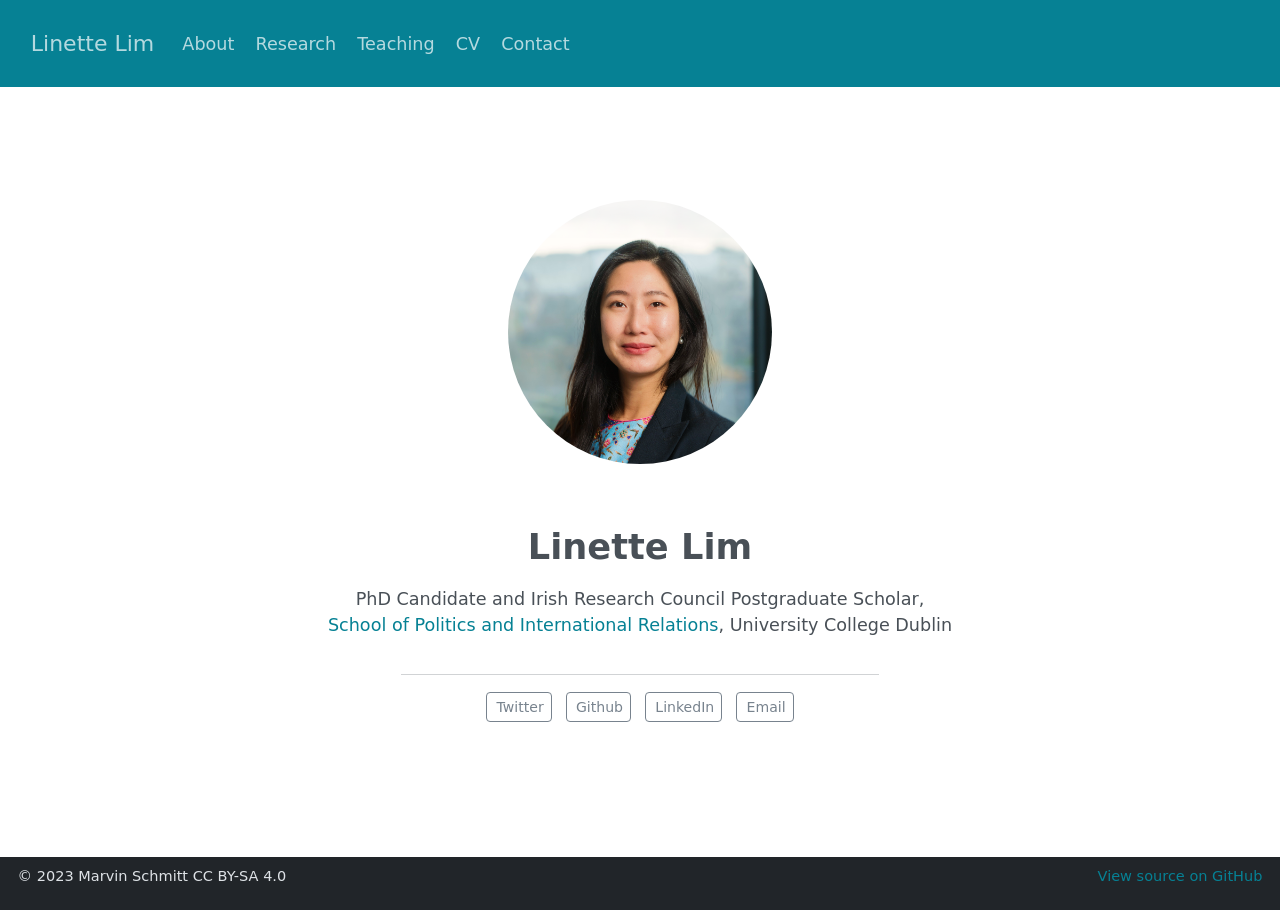
==== docs/index.html @ 40b45492 "edits" ====
<!DOCTYPE html>
<html xmlns="http://www.w3.org/1999/xhtml" lang="en" xml:lang="en"><head>

<meta charset="utf-8">
<meta name="generator" content="quarto-1.5.57">

<meta name="viewport" content="width=device-width, initial-scale=1.0, user-scalable=yes">


<title>Linette Lim</title>
<style>
code{white-space: pre-wrap;}
span.smallcaps{font-variant: small-caps;}
div.columns{display: flex; gap: min(4vw, 1.5em);}
div.column{flex: auto; overflow-x: auto;}
div.hanging-indent{margin-left: 1.5em; text-indent: -1.5em;}
ul.task-list{list-style: none;}
ul.task-list li input[type="checkbox"] {
  width: 0.8em;
  margin: 0 0.8em 0.2em -1em; /* quarto-specific, see https://github.com/quarto-dev/quarto-cli/issues/4556 */ 
  vertical-align: middle;
}
</style>


<script src="site_libs/quarto-nav/quarto-nav.js"></script>
<script src="site_libs/quarto-nav/headroom.min.js"></script>
<script src="site_libs/clipboard/clipboard.min.js"></script>
<script src="site_libs/quarto-search/autocomplete.umd.js"></script>
<script src="site_libs/quarto-search/fuse.min.js"></script>
<script src="site_libs/quarto-search/quarto-search.js"></script>
<meta name="quarto:offset" content="./">
<script src="site_libs/quarto-html/quarto.js"></script>
<script src="site_libs/quarto-html/popper.min.js"></script>
<script src="site_libs/quarto-html/tippy.umd.min.js"></script>
<link href="site_libs/quarto-html/tippy.css" rel="stylesheet">
<link href="site_libs/quarto-html/quarto-syntax-highlighting.css" rel="stylesheet" id="quarto-text-highlighting-styles">
<script src="site_libs/bootstrap/bootstrap.min.js"></script>
<link href="site_libs/bootstrap/bootstrap-icons.css" rel="stylesheet">
<link href="site_libs/bootstrap/bootstrap.min.css" rel="stylesheet" id="quarto-bootstrap" data-mode="light">
<script id="quarto-search-options" type="application/json">{
  "location": "navbar",
  "copy-button": false,
  "collapse-after": 3,
  "panel-placement": "end",
  "type": "textbox",
  "limit": 50,
  "keyboard-shortcut": [
    "f",
    "/",
    "s"
  ],
  "language": {
    "search-no-results-text": "No results",
    "search-matching-documents-text": "matching documents",
    "search-copy-link-title": "Copy link to search",
    "search-hide-matches-text": "Hide additional matches",
    "search-more-match-text": "more match in this document",
    "search-more-matches-text": "more matches in this document",
    "search-clear-button-title": "Clear",
    "search-text-placeholder": "",
    "search-detached-cancel-button-title": "Cancel",
    "search-submit-button-title": "Submit",
    "search-label": "Search"
  }
}</script>


</head>

<body class="nav-fixed fullcontent">

<div id="quarto-search-results"></div>
  <header id="quarto-header" class="headroom fixed-top">
    <nav class="navbar navbar-expand-lg " data-bs-theme="dark">
      <div class="navbar-container container-fluid">
      <div class="navbar-brand-container mx-auto">
    <a class="navbar-brand" href="./index.html">
    <span class="navbar-title">Linette Lim</span>
    </a>
  </div>
            <div id="quarto-search" class="" title="Search"></div>
          <button class="navbar-toggler" type="button" data-bs-toggle="collapse" data-bs-target="#navbarCollapse" aria-controls="navbarCollapse" role="menu" aria-expanded="false" aria-label="Toggle navigation" onclick="if (window.quartoToggleHeadroom) { window.quartoToggleHeadroom(); }">
  <span class="navbar-toggler-icon"></span>
</button>
          <div class="collapse navbar-collapse" id="navbarCollapse">
            <ul class="navbar-nav navbar-nav-scroll me-auto">
  <li class="nav-item">
    <a class="nav-link" href="./about/index.html"> 
<span class="menu-text">About</span></a>
  </li>  
  <li class="nav-item">
    <a class="nav-link" href="./research/index.html"> 
<span class="menu-text">Research</span></a>
  </li>  
  <li class="nav-item">
    <a class="nav-link" href="./teaching/index.html"> 
<span class="menu-text">Teaching</span></a>
  </li>  
  <li class="nav-item">
    <a class="nav-link" href="./cv/index.html"> 
<span class="menu-text">CV</span></a>
  </li>  
  <li class="nav-item">
    <a class="nav-link" href="./contact/index.html"> 
<span class="menu-text">Contact</span></a>
  </li>  
</ul>
          </div> <!-- /navcollapse -->
            <div class="quarto-navbar-tools">
</div>
      </div> <!-- /container-fluid -->
    </nav>
</header>
<!-- content -->
<div id="quarto-content" class="quarto-container page-columns page-rows-contents page-layout-article page-navbar">
<!-- sidebar -->
<!-- margin-sidebar -->
    
<!-- main -->
<main class="content" id="quarto-document-content">




<div class="quarto-about-jolla">
  <img src="img/2212_Lim_L_011.png" class="about-image
  round " style="height: 15em; width: 15em;">
 <div id="about-block" style="text-align: center;">
<section id="linette-lim" class="level1">
<h1>Linette Lim</h1>
<p>PhD Candidate and Irish Research Council Postgraduate Scholar,<br> <a href="https://www.ucd.ie/spire/" target="_blank">School of Politics and International Relations</a>, University College Dublin</p>
</section>
</div> 
  <hr class="about-sep">
   <div class="about-links">
  <a href="https://twitter.com/LinetteMLim" class="about-link" rel="" target="">
    <i class="bi bi-twitter"></i>
     <span class="about-link-text">Twitter</span>
  </a>
  <a href="https://github.com/linettemlim" class="about-link" rel="" target="">
    <i class="bi bi-github"></i>
     <span class="about-link-text">Github</span>
  </a>
  <a href="https://www.linkedin.com/in/linette-lim-a2095012/" class="about-link" rel="" target="">
    <i class="bi bi-linkedin"></i>
     <span class="about-link-text">LinkedIn</span>
  </a>
  <a href="mailto:linette.lim@ucdconnect.ie" class="about-link" rel="" target="">
    <i class="bi bi-envelope"></i>
     <span class="about-link-text">Email</span>
  </a>
</div>
</div>





</main> <!-- /main -->
<script id="quarto-html-after-body" type="application/javascript">
window.document.addEventListener("DOMContentLoaded", function (event) {
  const toggleBodyColorMode = (bsSheetEl) => {
    const mode = bsSheetEl.getAttribute("data-mode");
    const bodyEl = window.document.querySelector("body");
    if (mode === "dark") {
      bodyEl.classList.add("quarto-dark");
      bodyEl.classList.remove("quarto-light");
    } else {
      bodyEl.classList.add("quarto-light");
      bodyEl.classList.remove("quarto-dark");
    }
  }
  const toggleBodyColorPrimary = () => {
    const bsSheetEl = window.document.querySelector("link#quarto-bootstrap");
    if (bsSheetEl) {
      toggleBodyColorMode(bsSheetEl);
    }
  }
  toggleBodyColorPrimary();  
  const isCodeAnnotation = (el) => {
    for (const clz of el.classList) {
      if (clz.startsWith('code-annotation-')) {                     
        return true;
      }
    }
    return false;
  }
  const onCopySuccess = function(e) {
    // button target
    const button = e.trigger;
    // don't keep focus
    button.blur();
    // flash "checked"
    button.classList.add('code-copy-button-checked');
    var currentTitle = button.getAttribute("title");
    button.setAttribute("title", "Copied!");
    let tooltip;
    if (window.bootstrap) {
      button.setAttribute("data-bs-toggle", "tooltip");
      button.setAttribute("data-bs-placement", "left");
      button.setAttribute("data-bs-title", "Copied!");
      tooltip = new bootstrap.Tooltip(button, 
        { trigger: "manual", 
          customClass: "code-copy-button-tooltip",
          offset: [0, -8]});
      tooltip.show();    
    }
    setTimeout(function() {
      if (tooltip) {
        tooltip.hide();
        button.removeAttribute("data-bs-title");
        button.removeAttribute("data-bs-toggle");
        button.removeAttribute("data-bs-placement");
      }
      button.setAttribute("title", currentTitle);
      button.classList.remove('code-copy-button-checked');
    }, 1000);
    // clear code selection
    e.clearSelection();
  }
  const getTextToCopy = function(trigger) {
      const codeEl = trigger.previousElementSibling.cloneNode(true);
      for (const childEl of codeEl.children) {
        if (isCodeAnnotation(childEl)) {
          childEl.remove();
        }
      }
      return codeEl.innerText;
  }
  const clipboard = new window.ClipboardJS('.code-copy-button:not([data-in-quarto-modal])', {
    text: getTextToCopy
  });
  clipboard.on('success', onCopySuccess);
  if (window.document.getElementById('quarto-embedded-source-code-modal')) {
    // For code content inside modals, clipBoardJS needs to be initialized with a container option
    // TODO: Check when it could be a function (https://github.com/zenorocha/clipboard.js/issues/860)
    const clipboardModal = new window.ClipboardJS('.code-copy-button[data-in-quarto-modal]', {
      text: getTextToCopy,
      container: window.document.getElementById('quarto-embedded-source-code-modal')
    });
    clipboardModal.on('success', onCopySuccess);
  }
    var localhostRegex = new RegExp(/^(?:http|https):\/\/localhost\:?[0-9]*\//);
    var mailtoRegex = new RegExp(/^mailto:/);
      var filterRegex = new RegExp('/' + window.location.host + '/');
    var isInternal = (href) => {
        return filterRegex.test(href) || localhostRegex.test(href) || mailtoRegex.test(href);
    }
    // Inspect non-navigation links and adorn them if external
 	var links = window.document.querySelectorAll('a[href]:not(.nav-link):not(.navbar-brand):not(.toc-action):not(.sidebar-link):not(.sidebar-item-toggle):not(.pagination-link):not(.no-external):not([aria-hidden]):not(.dropdown-item):not(.quarto-navigation-tool):not(.about-link)');
    for (var i=0; i<links.length; i++) {
      const link = links[i];
      if (!isInternal(link.href)) {
        // undo the damage that might have been done by quarto-nav.js in the case of
        // links that we want to consider external
        if (link.dataset.originalHref !== undefined) {
          link.href = link.dataset.originalHref;
        }
      }
    }
  function tippyHover(el, contentFn, onTriggerFn, onUntriggerFn) {
    const config = {
      allowHTML: true,
      maxWidth: 500,
      delay: 100,
      arrow: false,
      appendTo: function(el) {
          return el.parentElement;
      },
      interactive: true,
      interactiveBorder: 10,
      theme: 'quarto',
      placement: 'bottom-start',
    };
    if (contentFn) {
      config.content = contentFn;
    }
    if (onTriggerFn) {
      config.onTrigger = onTriggerFn;
    }
    if (onUntriggerFn) {
      config.onUntrigger = onUntriggerFn;
    }
    window.tippy(el, config); 
  }
  const noterefs = window.document.querySelectorAll('a[role="doc-noteref"]');
  for (var i=0; i<noterefs.length; i++) {
    const ref = noterefs[i];
    tippyHover(ref, function() {
      // use id or data attribute instead here
      let href = ref.getAttribute('data-footnote-href') || ref.getAttribute('href');
      try { href = new URL(href).hash; } catch {}
      const id = href.replace(/^#\/?/, "");
      const note = window.document.getElementById(id);
      if (note) {
        return note.innerHTML;
      } else {
        return "";
      }
    });
  }
  const xrefs = window.document.querySelectorAll('a.quarto-xref');
  const processXRef = (id, note) => {
    // Strip column container classes
    const stripColumnClz = (el) => {
      el.classList.remove("page-full", "page-columns");
      if (el.children) {
        for (const child of el.children) {
          stripColumnClz(child);
        }
      }
    }
    stripColumnClz(note)
    if (id === null || id.startsWith('sec-')) {
      // Special case sections, only their first couple elements
      const container = document.createElement("div");
      if (note.children && note.children.length > 2) {
        container.appendChild(note.children[0].cloneNode(true));
        for (let i = 1; i < note.children.length; i++) {
          const child = note.children[i];
          if (child.tagName === "P" && child.innerText === "") {
            continue;
          } else {
            container.appendChild(child.cloneNode(true));
            break;
          }
        }
        if (window.Quarto?.typesetMath) {
          window.Quarto.typesetMath(container);
        }
        return container.innerHTML
      } else {
        if (window.Quarto?.typesetMath) {
          window.Quarto.typesetMath(note);
        }
        return note.innerHTML;
      }
    } else {
      // Remove any anchor links if they are present
      const anchorLink = note.querySelector('a.anchorjs-link');
      if (anchorLink) {
        anchorLink.remove();
      }
      if (window.Quarto?.typesetMath) {
        window.Quarto.typesetMath(note);
      }
      // TODO in 1.5, we should make sure this works without a callout special case
      if (note.classList.contains("callout")) {
        return note.outerHTML;
      } else {
        return note.innerHTML;
      }
    }
  }
  for (var i=0; i<xrefs.length; i++) {
    const xref = xrefs[i];
    tippyHover(xref, undefined, function(instance) {
      instance.disable();
      let url = xref.getAttribute('href');
      let hash = undefined; 
      if (url.startsWith('#')) {
        hash = url;
      } else {
        try { hash = new URL(url).hash; } catch {}
      }
      if (hash) {
        const id = hash.replace(/^#\/?/, "");
        const note = window.document.getElementById(id);
        if (note !== null) {
          try {
            const html = processXRef(id, note.cloneNode(true));
            instance.setContent(html);
          } finally {
            instance.enable();
            instance.show();
          }
        } else {
          // See if we can fetch this
          fetch(url.split('#')[0])
          .then(res => res.text())
          .then(html => {
            const parser = new DOMParser();
            const htmlDoc = parser.parseFromString(html, "text/html");
            const note = htmlDoc.getElementById(id);
            if (note !== null) {
              const html = processXRef(id, note);
              instance.setContent(html);
            } 
          }).finally(() => {
            instance.enable();
            instance.show();
          });
        }
      } else {
        // See if we can fetch a full url (with no hash to target)
        // This is a special case and we should probably do some content thinning / targeting
        fetch(url)
        .then(res => res.text())
        .then(html => {
          const parser = new DOMParser();
          const htmlDoc = parser.parseFromString(html, "text/html");
          const note = htmlDoc.querySelector('main.content');
          if (note !== null) {
            // This should only happen for chapter cross references
            // (since there is no id in the URL)
            // remove the first header
            if (note.children.length > 0 && note.children[0].tagName === "HEADER") {
              note.children[0].remove();
            }
            const html = processXRef(null, note);
            instance.setContent(html);
          } 
        }).finally(() => {
          instance.enable();
          instance.show();
        });
      }
    }, function(instance) {
    });
  }
      let selectedAnnoteEl;
      const selectorForAnnotation = ( cell, annotation) => {
        let cellAttr = 'data-code-cell="' + cell + '"';
        let lineAttr = 'data-code-annotation="' +  annotation + '"';
        const selector = 'span[' + cellAttr + '][' + lineAttr + ']';
        return selector;
      }
      const selectCodeLines = (annoteEl) => {
        const doc = window.document;
        const targetCell = annoteEl.getAttribute("data-target-cell");
        const targetAnnotation = annoteEl.getAttribute("data-target-annotation");
        const annoteSpan = window.document.querySelector(selectorForAnnotation(targetCell, targetAnnotation));
        const lines = annoteSpan.getAttribute("data-code-lines").split(",");
        const lineIds = lines.map((line) => {
          return targetCell + "-" + line;
        })
        let top = null;
        let height = null;
        let parent = null;
        if (lineIds.length > 0) {
            //compute the position of the single el (top and bottom and make a div)
            const el = window.document.getElementById(lineIds[0]);
            top = el.offsetTop;
            height = el.offsetHeight;
            parent = el.parentElement.parentElement;
          if (lineIds.length > 1) {
            const lastEl = window.document.getElementById(lineIds[lineIds.length - 1]);
            const bottom = lastEl.offsetTop + lastEl.offsetHeight;
            height = bottom - top;
          }
          if (top !== null && height !== null && parent !== null) {
            // cook up a div (if necessary) and position it 
            let div = window.document.getElementById("code-annotation-line-highlight");
            if (div === null) {
              div = window.document.createElement("div");
              div.setAttribute("id", "code-annotation-line-highlight");
              div.style.position = 'absolute';
              parent.appendChild(div);
            }
            div.style.top = top - 2 + "px";
            div.style.height = height + 4 + "px";
            div.style.left = 0;
            let gutterDiv = window.document.getElementById("code-annotation-line-highlight-gutter");
            if (gutterDiv === null) {
              gutterDiv = window.document.createElement("div");
              gutterDiv.setAttribute("id", "code-annotation-line-highlight-gutter");
              gutterDiv.style.position = 'absolute';
              const codeCell = window.document.getElementById(targetCell);
              const gutter = codeCell.querySelector('.code-annotation-gutter');
              gutter.appendChild(gutterDiv);
            }
            gutterDiv.style.top = top - 2 + "px";
            gutterDiv.style.height = height + 4 + "px";
          }
          selectedAnnoteEl = annoteEl;
        }
      };
      const unselectCodeLines = () => {
        const elementsIds = ["code-annotation-line-highlight", "code-annotation-line-highlight-gutter"];
        elementsIds.forEach((elId) => {
          const div = window.document.getElementById(elId);
          if (div) {
            div.remove();
          }
        });
        selectedAnnoteEl = undefined;
      };
        // Handle positioning of the toggle
    window.addEventListener(
      "resize",
      throttle(() => {
        elRect = undefined;
        if (selectedAnnoteEl) {
          selectCodeLines(selectedAnnoteEl);
        }
      }, 10)
    );
    function throttle(fn, ms) {
    let throttle = false;
    let timer;
      return (...args) => {
        if(!throttle) { // first call gets through
            fn.apply(this, args);
            throttle = true;
        } else { // all the others get throttled
            if(timer) clearTimeout(timer); // cancel #2
            timer = setTimeout(() => {
              fn.apply(this, args);
              timer = throttle = false;
            }, ms);
        }
      };
    }
      // Attach click handler to the DT
      const annoteDls = window.document.querySelectorAll('dt[data-target-cell]');
      for (const annoteDlNode of annoteDls) {
        annoteDlNode.addEventListener('click', (event) => {
          const clickedEl = event.target;
          if (clickedEl !== selectedAnnoteEl) {
            unselectCodeLines();
            const activeEl = window.document.querySelector('dt[data-target-cell].code-annotation-active');
            if (activeEl) {
              activeEl.classList.remove('code-annotation-active');
            }
            selectCodeLines(clickedEl);
            clickedEl.classList.add('code-annotation-active');
          } else {
            // Unselect the line
            unselectCodeLines();
            clickedEl.classList.remove('code-annotation-active');
          }
        });
      }
  const findCites = (el) => {
    const parentEl = el.parentElement;
    if (parentEl) {
      const cites = parentEl.dataset.cites;
      if (cites) {
        return {
          el,
          cites: cites.split(' ')
        };
      } else {
        return findCites(el.parentElement)
      }
    } else {
      return undefined;
    }
  };
  var bibliorefs = window.document.querySelectorAll('a[role="doc-biblioref"]');
  for (var i=0; i<bibliorefs.length; i++) {
    const ref = bibliorefs[i];
    const citeInfo = findCites(ref);
    if (citeInfo) {
      tippyHover(citeInfo.el, function() {
        var popup = window.document.createElement('div');
        citeInfo.cites.forEach(function(cite) {
          var citeDiv = window.document.createElement('div');
          citeDiv.classList.add('hanging-indent');
          citeDiv.classList.add('csl-entry');
          var biblioDiv = window.document.getElementById('ref-' + cite);
          if (biblioDiv) {
            citeDiv.innerHTML = biblioDiv.innerHTML;
          }
          popup.appendChild(citeDiv);
        });
        return popup.innerHTML;
      });
    }
  }
});
</script>
</div> <!-- /content -->
<footer class="footer">
  <div class="nav-footer">
    <div class="nav-footer-left">
<p><span class="faux-block">© 2023 Marvin Schmitt CC BY-SA 4.0</span></p>
</div>   
    <div class="nav-footer-center">
      &nbsp;
    </div>
    <div class="nav-footer-right">
<p><span class="faux-block"><a href="https://github.com/marvinschmitt/quarto-website-template/">View source on GitHub</a></span></p>
</div>
  </div>
</footer>




</body></html>
---- docs/site_libs/quarto-html/tippy.css ----
.tippy-box[data-animation=fade][data-state=hidden]{opacity:0}[data-tippy-root]{max-width:calc(100vw - 10px)}.tippy-box{position:relative;background-color:#333;color:#fff;border-radius:4px;font-size:14px;line-height:1.4;white-space:normal;outline:0;transition-property:transform,visibility,opacity}.tippy-box[data-placement^=top]>.tippy-arrow{bottom:0}.tippy-box[data-placement^=top]>.tippy-arrow:before{bottom:-7px;left:0;border-width:8px 8px 0;border-top-color:initial;transform-origin:center top}.tippy-box[data-placement^=bottom]>.tippy-arrow{top:0}.tippy-box[data-placement^=bottom]>.tippy-arrow:before{top:-7px;left:0;border-width:0 8px 8px;border-bottom-color:initial;transform-origin:center bottom}.tippy-box[data-placement^=left]>.tippy-arrow{right:0}.tippy-box[data-placement^=left]>.tippy-arrow:before{border-width:8px 0 8px 8px;border-left-color:initial;right:-7px;transform-origin:center left}.tippy-box[data-placement^=right]>.tippy-arrow{left:0}.tippy-box[data-placement^=right]>.tippy-arrow:before{left:-7px;border-width:8px 8px 8px 0;border-right-color:initial;transform-origin:center right}.tippy-box[data-inertia][data-state=visible]{transition-timing-function:cubic-bezier(.54,1.5,.38,1.11)}.tippy-arrow{width:16px;height:16px;color:#333}.tippy-arrow:before{content:"";position:absolute;border-color:transparent;border-style:solid}.tippy-content{position:relative;padding:5px 9px;z-index:1}
---- docs/site_libs/quarto-html/quarto-syntax-highlighting.css ----
/* quarto syntax highlight colors */
:root {
  --quarto-hl-ot-color: #003B4F;
  --quarto-hl-at-color: #657422;
  --quarto-hl-ss-color: #20794D;
  --quarto-hl-an-color: #5E5E5E;
  --quarto-hl-fu-color: #4758AB;
  --quarto-hl-st-color: #20794D;
  --quarto-hl-cf-color: #003B4F;
  --quarto-hl-op-color: #5E5E5E;
  --quarto-hl-er-color: #AD0000;
  --quarto-hl-bn-color: #AD0000;
  --quarto-hl-al-color: #AD0000;
  --quarto-hl-va-color: #111111;
  --quarto-hl-bu-color: inherit;
  --quarto-hl-ex-color: inherit;
  --quarto-hl-pp-color: #AD0000;
  --quarto-hl-in-color: #5E5E5E;
  --quarto-hl-vs-color: #20794D;
  --quarto-hl-wa-color: #5E5E5E;
  --quarto-hl-do-color: #5E5E5E;
  --quarto-hl-im-color: #00769E;
  --quarto-hl-ch-color: #20794D;
  --quarto-hl-dt-color: #AD0000;
  --quarto-hl-fl-color: #AD0000;
  --quarto-hl-co-color: #5E5E5E;
  --quarto-hl-cv-color: #5E5E5E;
  --quarto-hl-cn-color: #8f5902;
  --quarto-hl-sc-color: #5E5E5E;
  --quarto-hl-dv-color: #AD0000;
  --quarto-hl-kw-color: #003B4F;
}

/* other quarto variables */
:root {
  --quarto-font-monospace: SFMono-Regular, Menlo, Monaco, Consolas, "Liberation Mono", "Courier New", monospace;
}

pre > code.sourceCode > span {
  color: #003B4F;
}

code span {
  color: #003B4F;
}

code.sourceCode > span {
  color: #003B4F;
}

div.sourceCode,
div.sourceCode pre.sourceCode {
  color: #003B4F;
}

code span.ot {
  color: #003B4F;
  font-style: inherit;
}

code span.at {
  color: #657422;
  font-style: inherit;
}

code span.ss {
  color: #20794D;
  font-style: inherit;
}

code span.an {
  color: #5E5E5E;
  font-style: inherit;
}

code span.fu {
  color: #4758AB;
  font-style: inherit;
}

code span.st {
  color: #20794D;
  font-style: inherit;
}

code span.cf {
  color: #003B4F;
  font-style: inherit;
}

code span.op {
  color: #5E5E5E;
  font-style: inherit;
}

code span.er {
  color: #AD0000;
  font-style: inherit;
}

code span.bn {
  color: #AD0000;
  font-style: inherit;
}

code span.al {
  color: #AD0000;
  font-style: inherit;
}

code span.va {
  color: #111111;
  font-style: inherit;
}

code span.bu {
  font-style: inherit;
}

code span.ex {
  font-style: inherit;
}

code span.pp {
  color: #AD0000;
  font-style: inherit;
}

code span.in {
  color: #5E5E5E;
  font-style: inherit;
}

code span.vs {
  color: #20794D;
  font-style: inherit;
}

code span.wa {
  color: #5E5E5E;
  font-style: italic;
}

code span.do {
  color: #5E5E5E;
  font-style: italic;
}

code span.im {
  color: #00769E;
  font-style: inherit;
}

code span.ch {
  color: #20794D;
  font-style: inherit;
}

code span.dt {
  color: #AD0000;
  font-style: inherit;
}

code span.fl {
  color: #AD0000;
  font-style: inherit;
}

code span.co {
  color: #5E5E5E;
  font-style: inherit;
}

code span.cv {
  color: #5E5E5E;
  font-style: italic;
}

code span.cn {
  color: #8f5902;
  font-style: inherit;
}

code span.sc {
  color: #5E5E5E;
  font-style: inherit;
}

code span.dv {
  color: #AD0000;
  font-style: inherit;
}

code span.kw {
  color: #003B4F;
  font-style: inherit;
}

.prevent-inlining {
  content: "</";
}

/*# sourceMappingURL=debc5d5d77c3f9108843748ff7464032.css.map */
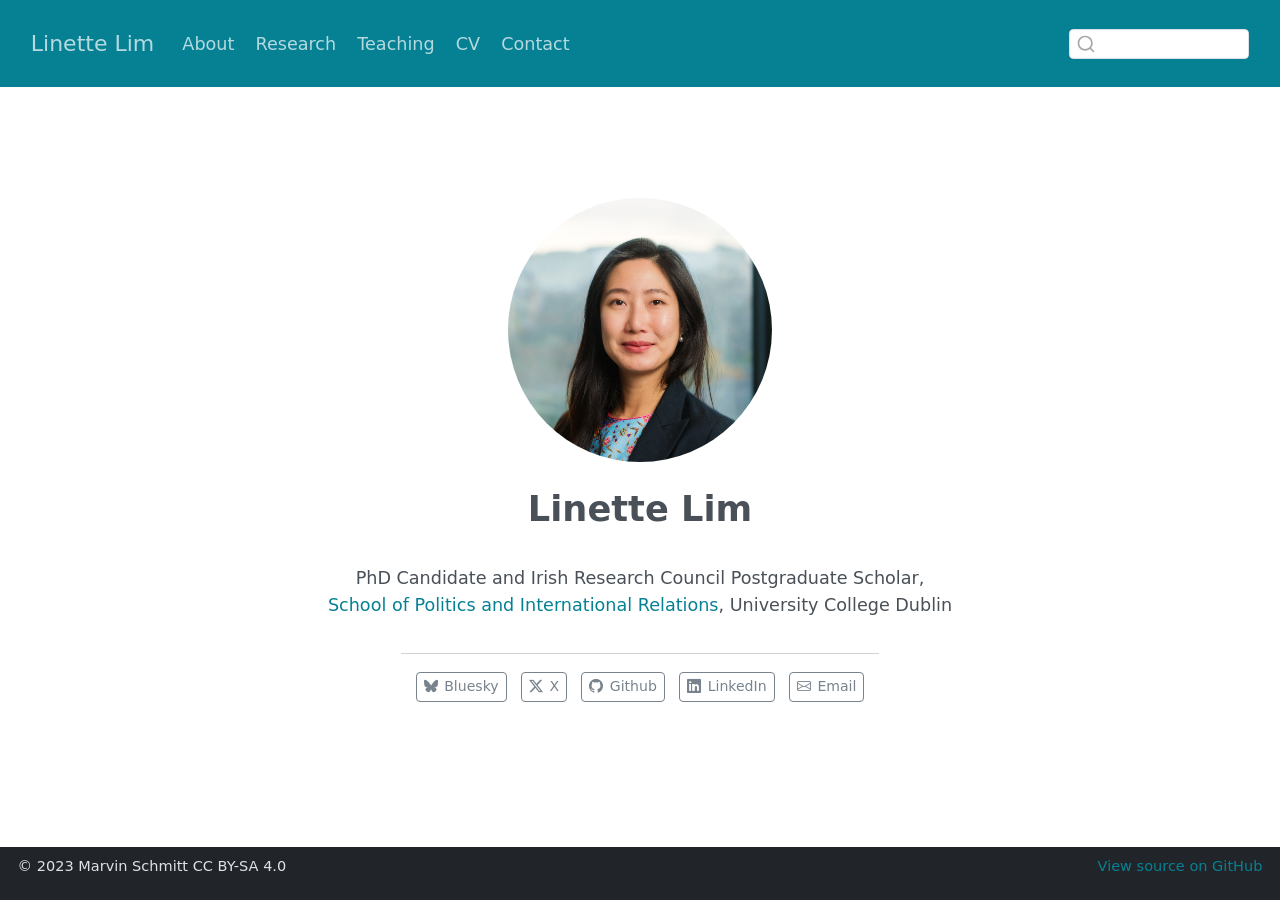
==== commit a0258536: "updated quarto, index and cv page" ====
--- a/docs/index.html
+++ b/docs/index.html
@@ -2,7 +2,7 @@
 <html xmlns="http://www.w3.org/1999/xhtml" lang="en" xml:lang="en"><head>
 
 <meta charset="utf-8">
-<meta name="generator" content="quarto-1.5.57">
+<meta name="generator" content="quarto-1.8.26">
 
 <meta name="viewport" content="width=device-width, initial-scale=1.0, user-scalable=yes">
 
@@ -30,14 +30,16 @@
 <script src="site_libs/quarto-search/fuse.min.js"></script>
 <script src="site_libs/quarto-search/quarto-search.js"></script>
 <meta name="quarto:offset" content="./">
-<script src="site_libs/quarto-html/quarto.js"></script>
+<script src="site_libs/quarto-html/quarto.js" type="module"></script>
+<script src="site_libs/quarto-html/tabsets/tabsets.js" type="module"></script>
+<script src="site_libs/quarto-html/axe/axe-check.js" type="module"></script>
 <script src="site_libs/quarto-html/popper.min.js"></script>
 <script src="site_libs/quarto-html/tippy.umd.min.js"></script>
 <link href="site_libs/quarto-html/tippy.css" rel="stylesheet">
-<link href="site_libs/quarto-html/quarto-syntax-highlighting.css" rel="stylesheet" id="quarto-text-highlighting-styles">
+<link href="site_libs/quarto-html/quarto-syntax-highlighting-587c61ba64f3a5504c4d52d930310e48.css" rel="stylesheet" id="quarto-text-highlighting-styles">
 <script src="site_libs/bootstrap/bootstrap.min.js"></script>
 <link href="site_libs/bootstrap/bootstrap-icons.css" rel="stylesheet">
-<link href="site_libs/bootstrap/bootstrap.min.css" rel="stylesheet" id="quarto-bootstrap" data-mode="light">
+<link href="site_libs/bootstrap/bootstrap-4ec4d6cd9098cdb80ef8710494fec32c.min.css" rel="stylesheet" append-hash="true" id="quarto-bootstrap" data-mode="light">
 <script id="quarto-search-options" type="application/json">{
   "location": "navbar",
   "copy-button": false,
@@ -68,7 +70,7 @@
 
 </head>
 
-<body class="nav-fixed fullcontent">
+<body class="nav-fixed fullcontent quarto-light">
 
 <div id="quarto-search-results"></div>
   <header id="quarto-header" class="headroom fixed-top">
@@ -126,17 +128,20 @@
 <div class="quarto-about-jolla">
   <img src="img/2212_Lim_L_011.png" class="about-image
   round " style="height: 15em; width: 15em;">
- <div id="about-block" style="text-align: center;">
+ <header id="title-block-header" class="quarto-title-block"><h1 class="title display-7">Linette Lim</h1></header><div id="about-block" style="text-align: center;">
 <section id="linette-lim" class="level1">
-<h1>Linette Lim</h1>
 <p>PhD Candidate and Irish Research Council Postgraduate Scholar,<br> <a href="https://www.ucd.ie/spire/" target="_blank">School of Politics and International Relations</a>, University College Dublin</p>
 </section>
 </div> 
   <hr class="about-sep">
    <div class="about-links">
-  <a href="https://twitter.com/LinetteMLim" class="about-link" rel="" target="">
-    <i class="bi bi-twitter"></i>
-     <span class="about-link-text">Twitter</span>
+  <a href="https://bsky.app/profile/linettelim.bsky.social" class="about-link" rel="" target="">
+    <i class="bi bi-bluesky"></i>
+     <span class="about-link-text">Bluesky</span>
+  </a>
+  <a href="https://x.com/LinetteMLim" class="about-link" rel="" target="">
+    <i class="bi bi-twitter-x"></i>
+     <span class="about-link-text">X</span>
   </a>
   <a href="https://github.com/linettemlim" class="about-link" rel="" target="">
     <i class="bi bi-github"></i>
@@ -146,7 +151,7 @@
     <i class="bi bi-linkedin"></i>
      <span class="about-link-text">LinkedIn</span>
   </a>
-  <a href="mailto:linette.lim@ucdconnect.ie" class="about-link" rel="" target="">
+  <a href="mailto:linettelmy@gmail.com" class="about-link" rel="" target="">
     <i class="bi bi-envelope"></i>
      <span class="about-link-text">Email</span>
   </a>
@@ -159,232 +164,236 @@
 
 </main> <!-- /main -->
 <script id="quarto-html-after-body" type="application/javascript">
-window.document.addEventListener("DOMContentLoaded", function (event) {
-  const toggleBodyColorMode = (bsSheetEl) => {
-    const mode = bsSheetEl.getAttribute("data-mode");
-    const bodyEl = window.document.querySelector("body");
-    if (mode === "dark") {
-      bodyEl.classList.add("quarto-dark");
-      bodyEl.classList.remove("quarto-light");
-    } else {
-      bodyEl.classList.add("quarto-light");
-      bodyEl.classList.remove("quarto-dark");
-    }
-  }
-  const toggleBodyColorPrimary = () => {
-    const bsSheetEl = window.document.querySelector("link#quarto-bootstrap");
-    if (bsSheetEl) {
-      toggleBodyColorMode(bsSheetEl);
-    }
-  }
-  toggleBodyColorPrimary();  
-  const isCodeAnnotation = (el) => {
-    for (const clz of el.classList) {
-      if (clz.startsWith('code-annotation-')) {                     
-        return true;
-      }
-    }
-    return false;
-  }
-  const onCopySuccess = function(e) {
-    // button target
-    const button = e.trigger;
-    // don't keep focus
-    button.blur();
-    // flash "checked"
-    button.classList.add('code-copy-button-checked');
-    var currentTitle = button.getAttribute("title");
-    button.setAttribute("title", "Copied!");
-    let tooltip;
-    if (window.bootstrap) {
-      button.setAttribute("data-bs-toggle", "tooltip");
-      button.setAttribute("data-bs-placement", "left");
-      button.setAttribute("data-bs-title", "Copied!");
-      tooltip = new bootstrap.Tooltip(button, 
-        { trigger: "manual", 
-          customClass: "code-copy-button-tooltip",
-          offset: [0, -8]});
-      tooltip.show();    
-    }
-    setTimeout(function() {
-      if (tooltip) {
-        tooltip.hide();
-        button.removeAttribute("data-bs-title");
-        button.removeAttribute("data-bs-toggle");
-        button.removeAttribute("data-bs-placement");
-      }
-      button.setAttribute("title", currentTitle);
-      button.classList.remove('code-copy-button-checked');
-    }, 1000);
-    // clear code selection
-    e.clearSelection();
-  }
-  const getTextToCopy = function(trigger) {
-      const codeEl = trigger.previousElementSibling.cloneNode(true);
+  window.document.addEventListener("DOMContentLoaded", function (event) {
+    const isCodeAnnotation = (el) => {
+      for (const clz of el.classList) {
+        if (clz.startsWith('code-annotation-')) {                     
+          return true;
+        }
+      }
+      return false;
+    }
+    const onCopySuccess = function(e) {
+      // button target
+      const button = e.trigger;
+      // don't keep focus
+      button.blur();
+      // flash "checked"
+      button.classList.add('code-copy-button-checked');
+      var currentTitle = button.getAttribute("title");
+      button.setAttribute("title", "Copied!");
+      let tooltip;
+      if (window.bootstrap) {
+        button.setAttribute("data-bs-toggle", "tooltip");
+        button.setAttribute("data-bs-placement", "left");
+        button.setAttribute("data-bs-title", "Copied!");
+        tooltip = new bootstrap.Tooltip(button, 
+          { trigger: "manual", 
+            customClass: "code-copy-button-tooltip",
+            offset: [0, -8]});
+        tooltip.show();    
+      }
+      setTimeout(function() {
+        if (tooltip) {
+          tooltip.hide();
+          button.removeAttribute("data-bs-title");
+          button.removeAttribute("data-bs-toggle");
+          button.removeAttribute("data-bs-placement");
+        }
+        button.setAttribute("title", currentTitle);
+        button.classList.remove('code-copy-button-checked');
+      }, 1000);
+      // clear code selection
+      e.clearSelection();
+    }
+    const getTextToCopy = function(trigger) {
+      const outerScaffold = trigger.parentElement.cloneNode(true);
+      const codeEl = outerScaffold.querySelector('code');
       for (const childEl of codeEl.children) {
         if (isCodeAnnotation(childEl)) {
           childEl.remove();
         }
       }
       return codeEl.innerText;
-  }
-  const clipboard = new window.ClipboardJS('.code-copy-button:not([data-in-quarto-modal])', {
-    text: getTextToCopy
-  });
-  clipboard.on('success', onCopySuccess);
-  if (window.document.getElementById('quarto-embedded-source-code-modal')) {
-    // For code content inside modals, clipBoardJS needs to be initialized with a container option
-    // TODO: Check when it could be a function (https://github.com/zenorocha/clipboard.js/issues/860)
-    const clipboardModal = new window.ClipboardJS('.code-copy-button[data-in-quarto-modal]', {
-      text: getTextToCopy,
-      container: window.document.getElementById('quarto-embedded-source-code-modal')
+    }
+    const clipboard = new window.ClipboardJS('.code-copy-button:not([data-in-quarto-modal])', {
+      text: getTextToCopy
     });
-    clipboardModal.on('success', onCopySuccess);
-  }
-    var localhostRegex = new RegExp(/^(?:http|https):\/\/localhost\:?[0-9]*\//);
-    var mailtoRegex = new RegExp(/^mailto:/);
-      var filterRegex = new RegExp('/' + window.location.host + '/');
-    var isInternal = (href) => {
-        return filterRegex.test(href) || localhostRegex.test(href) || mailtoRegex.test(href);
-    }
-    // Inspect non-navigation links and adorn them if external
- 	var links = window.document.querySelectorAll('a[href]:not(.nav-link):not(.navbar-brand):not(.toc-action):not(.sidebar-link):not(.sidebar-item-toggle):not(.pagination-link):not(.no-external):not([aria-hidden]):not(.dropdown-item):not(.quarto-navigation-tool):not(.about-link)');
-    for (var i=0; i<links.length; i++) {
-      const link = links[i];
-      if (!isInternal(link.href)) {
-        // undo the damage that might have been done by quarto-nav.js in the case of
-        // links that we want to consider external
-        if (link.dataset.originalHref !== undefined) {
-          link.href = link.dataset.originalHref;
-        }
-      }
-    }
-  function tippyHover(el, contentFn, onTriggerFn, onUntriggerFn) {
-    const config = {
-      allowHTML: true,
-      maxWidth: 500,
-      delay: 100,
-      arrow: false,
-      appendTo: function(el) {
-          return el.parentElement;
-      },
-      interactive: true,
-      interactiveBorder: 10,
-      theme: 'quarto',
-      placement: 'bottom-start',
-    };
-    if (contentFn) {
-      config.content = contentFn;
-    }
-    if (onTriggerFn) {
-      config.onTrigger = onTriggerFn;
-    }
-    if (onUntriggerFn) {
-      config.onUntrigger = onUntriggerFn;
-    }
-    window.tippy(el, config); 
-  }
-  const noterefs = window.document.querySelectorAll('a[role="doc-noteref"]');
-  for (var i=0; i<noterefs.length; i++) {
-    const ref = noterefs[i];
-    tippyHover(ref, function() {
-      // use id or data attribute instead here
-      let href = ref.getAttribute('data-footnote-href') || ref.getAttribute('href');
-      try { href = new URL(href).hash; } catch {}
-      const id = href.replace(/^#\/?/, "");
-      const note = window.document.getElementById(id);
-      if (note) {
-        return note.innerHTML;
+    clipboard.on('success', onCopySuccess);
+    if (window.document.getElementById('quarto-embedded-source-code-modal')) {
+      const clipboardModal = new window.ClipboardJS('.code-copy-button[data-in-quarto-modal]', {
+        text: getTextToCopy,
+        container: window.document.getElementById('quarto-embedded-source-code-modal')
+      });
+      clipboardModal.on('success', onCopySuccess);
+    }
+      var localhostRegex = new RegExp(/^(?:http|https):\/\/localhost\:?[0-9]*\//);
+      var mailtoRegex = new RegExp(/^mailto:/);
+        var filterRegex = new RegExp('/' + window.location.host + '/');
+      var isInternal = (href) => {
+          return filterRegex.test(href) || localhostRegex.test(href) || mailtoRegex.test(href);
+      }
+      // Inspect non-navigation links and adorn them if external
+     var links = window.document.querySelectorAll('a[href]:not(.nav-link):not(.navbar-brand):not(.toc-action):not(.sidebar-link):not(.sidebar-item-toggle):not(.pagination-link):not(.no-external):not([aria-hidden]):not(.dropdown-item):not(.quarto-navigation-tool):not(.about-link)');
+      for (var i=0; i<links.length; i++) {
+        const link = links[i];
+        if (!isInternal(link.href)) {
+          // undo the damage that might have been done by quarto-nav.js in the case of
+          // links that we want to consider external
+          if (link.dataset.originalHref !== undefined) {
+            link.href = link.dataset.originalHref;
+          }
+        }
+      }
+    function tippyHover(el, contentFn, onTriggerFn, onUntriggerFn) {
+      const config = {
+        allowHTML: true,
+        maxWidth: 500,
+        delay: 100,
+        arrow: false,
+        appendTo: function(el) {
+            return el.parentElement;
+        },
+        interactive: true,
+        interactiveBorder: 10,
+        theme: 'quarto',
+        placement: 'bottom-start',
+      };
+      if (contentFn) {
+        config.content = contentFn;
+      }
+      if (onTriggerFn) {
+        config.onTrigger = onTriggerFn;
+      }
+      if (onUntriggerFn) {
+        config.onUntrigger = onUntriggerFn;
+      }
+      window.tippy(el, config); 
+    }
+    const noterefs = window.document.querySelectorAll('a[role="doc-noteref"]');
+    for (var i=0; i<noterefs.length; i++) {
+      const ref = noterefs[i];
+      tippyHover(ref, function() {
+        // use id or data attribute instead here
+        let href = ref.getAttribute('data-footnote-href') || ref.getAttribute('href');
+        try { href = new URL(href).hash; } catch {}
+        const id = href.replace(/^#\/?/, "");
+        const note = window.document.getElementById(id);
+        if (note) {
+          return note.innerHTML;
+        } else {
+          return "";
+        }
+      });
+    }
+    const xrefs = window.document.querySelectorAll('a.quarto-xref');
+    const processXRef = (id, note) => {
+      // Strip column container classes
+      const stripColumnClz = (el) => {
+        el.classList.remove("page-full", "page-columns");
+        if (el.children) {
+          for (const child of el.children) {
+            stripColumnClz(child);
+          }
+        }
+      }
+      stripColumnClz(note)
+      if (id === null || id.startsWith('sec-')) {
+        // Special case sections, only their first couple elements
+        const container = document.createElement("div");
+        if (note.children && note.children.length > 2) {
+          container.appendChild(note.children[0].cloneNode(true));
+          for (let i = 1; i < note.children.length; i++) {
+            const child = note.children[i];
+            if (child.tagName === "P" && child.innerText === "") {
+              continue;
+            } else {
+              container.appendChild(child.cloneNode(true));
+              break;
+            }
+          }
+          if (window.Quarto?.typesetMath) {
+            window.Quarto.typesetMath(container);
+          }
+          return container.innerHTML
+        } else {
+          if (window.Quarto?.typesetMath) {
+            window.Quarto.typesetMath(note);
+          }
+          return note.innerHTML;
+        }
       } else {
-        return "";
-      }
-    });
-  }
-  const xrefs = window.document.querySelectorAll('a.quarto-xref');
-  const processXRef = (id, note) => {
-    // Strip column container classes
-    const stripColumnClz = (el) => {
-      el.classList.remove("page-full", "page-columns");
-      if (el.children) {
-        for (const child of el.children) {
-          stripColumnClz(child);
-        }
-      }
-    }
-    stripColumnClz(note)
-    if (id === null || id.startsWith('sec-')) {
-      // Special case sections, only their first couple elements
-      const container = document.createElement("div");
-      if (note.children && note.children.length > 2) {
-        container.appendChild(note.children[0].cloneNode(true));
-        for (let i = 1; i < note.children.length; i++) {
-          const child = note.children[i];
-          if (child.tagName === "P" && child.innerText === "") {
-            continue;
-          } else {
-            container.appendChild(child.cloneNode(true));
-            break;
-          }
-        }
-        if (window.Quarto?.typesetMath) {
-          window.Quarto.typesetMath(container);
-        }
-        return container.innerHTML
-      } else {
+        // Remove any anchor links if they are present
+        const anchorLink = note.querySelector('a.anchorjs-link');
+        if (anchorLink) {
+          anchorLink.remove();
+        }
         if (window.Quarto?.typesetMath) {
           window.Quarto.typesetMath(note);
         }
-        return note.innerHTML;
-      }
-    } else {
-      // Remove any anchor links if they are present
-      const anchorLink = note.querySelector('a.anchorjs-link');
-      if (anchorLink) {
-        anchorLink.remove();
-      }
-      if (window.Quarto?.typesetMath) {
-        window.Quarto.typesetMath(note);
-      }
-      // TODO in 1.5, we should make sure this works without a callout special case
-      if (note.classList.contains("callout")) {
-        return note.outerHTML;
-      } else {
-        return note.innerHTML;
-      }
-    }
-  }
-  for (var i=0; i<xrefs.length; i++) {
-    const xref = xrefs[i];
-    tippyHover(xref, undefined, function(instance) {
-      instance.disable();
-      let url = xref.getAttribute('href');
-      let hash = undefined; 
-      if (url.startsWith('#')) {
-        hash = url;
-      } else {
-        try { hash = new URL(url).hash; } catch {}
-      }
-      if (hash) {
-        const id = hash.replace(/^#\/?/, "");
-        const note = window.document.getElementById(id);
-        if (note !== null) {
-          try {
-            const html = processXRef(id, note.cloneNode(true));
-            instance.setContent(html);
-          } finally {
-            instance.enable();
-            instance.show();
-          }
+        if (note.classList.contains("callout")) {
+          return note.outerHTML;
         } else {
-          // See if we can fetch this
-          fetch(url.split('#')[0])
+          return note.innerHTML;
+        }
+      }
+    }
+    for (var i=0; i<xrefs.length; i++) {
+      const xref = xrefs[i];
+      tippyHover(xref, undefined, function(instance) {
+        instance.disable();
+        let url = xref.getAttribute('href');
+        let hash = undefined; 
+        if (url.startsWith('#')) {
+          hash = url;
+        } else {
+          try { hash = new URL(url).hash; } catch {}
+        }
+        if (hash) {
+          const id = hash.replace(/^#\/?/, "");
+          const note = window.document.getElementById(id);
+          if (note !== null) {
+            try {
+              const html = processXRef(id, note.cloneNode(true));
+              instance.setContent(html);
+            } finally {
+              instance.enable();
+              instance.show();
+            }
+          } else {
+            // See if we can fetch this
+            fetch(url.split('#')[0])
+            .then(res => res.text())
+            .then(html => {
+              const parser = new DOMParser();
+              const htmlDoc = parser.parseFromString(html, "text/html");
+              const note = htmlDoc.getElementById(id);
+              if (note !== null) {
+                const html = processXRef(id, note);
+                instance.setContent(html);
+              } 
+            }).finally(() => {
+              instance.enable();
+              instance.show();
+            });
+          }
+        } else {
+          // See if we can fetch a full url (with no hash to target)
+          // This is a special case and we should probably do some content thinning / targeting
+          fetch(url)
           .then(res => res.text())
           .then(html => {
             const parser = new DOMParser();
             const htmlDoc = parser.parseFromString(html, "text/html");
-            const note = htmlDoc.getElementById(id);
+            const note = htmlDoc.querySelector('main.content');
             if (note !== null) {
-              const html = processXRef(id, note);
+              // This should only happen for chapter cross references
+              // (since there is no id in the URL)
+              // remove the first header
+              if (note.children.length > 0 && note.children[0].tagName === "HEADER") {
+                note.children[0].remove();
+              }
+              const html = processXRef(null, note);
               instance.setContent(html);
             } 
           }).finally(() => {
@@ -392,185 +401,161 @@
             instance.show();
           });
         }
+      }, function(instance) {
+      });
+    }
+        let selectedAnnoteEl;
+        const selectorForAnnotation = ( cell, annotation) => {
+          let cellAttr = 'data-code-cell="' + cell + '"';
+          let lineAttr = 'data-code-annotation="' +  annotation + '"';
+          const selector = 'span[' + cellAttr + '][' + lineAttr + ']';
+          return selector;
+        }
+        const selectCodeLines = (annoteEl) => {
+          const doc = window.document;
+          const targetCell = annoteEl.getAttribute("data-target-cell");
+          const targetAnnotation = annoteEl.getAttribute("data-target-annotation");
+          const annoteSpan = window.document.querySelector(selectorForAnnotation(targetCell, targetAnnotation));
+          const lines = annoteSpan.getAttribute("data-code-lines").split(",");
+          const lineIds = lines.map((line) => {
+            return targetCell + "-" + line;
+          })
+          let top = null;
+          let height = null;
+          let parent = null;
+          if (lineIds.length > 0) {
+              //compute the position of the single el (top and bottom and make a div)
+              const el = window.document.getElementById(lineIds[0]);
+              top = el.offsetTop;
+              height = el.offsetHeight;
+              parent = el.parentElement.parentElement;
+            if (lineIds.length > 1) {
+              const lastEl = window.document.getElementById(lineIds[lineIds.length - 1]);
+              const bottom = lastEl.offsetTop + lastEl.offsetHeight;
+              height = bottom - top;
+            }
+            if (top !== null && height !== null && parent !== null) {
+              // cook up a div (if necessary) and position it 
+              let div = window.document.getElementById("code-annotation-line-highlight");
+              if (div === null) {
+                div = window.document.createElement("div");
+                div.setAttribute("id", "code-annotation-line-highlight");
+                div.style.position = 'absolute';
+                parent.appendChild(div);
+              }
+              div.style.top = top - 2 + "px";
+              div.style.height = height + 4 + "px";
+              div.style.left = 0;
+              let gutterDiv = window.document.getElementById("code-annotation-line-highlight-gutter");
+              if (gutterDiv === null) {
+                gutterDiv = window.document.createElement("div");
+                gutterDiv.setAttribute("id", "code-annotation-line-highlight-gutter");
+                gutterDiv.style.position = 'absolute';
+                const codeCell = window.document.getElementById(targetCell);
+                const gutter = codeCell.querySelector('.code-annotation-gutter');
+                gutter.appendChild(gutterDiv);
+              }
+              gutterDiv.style.top = top - 2 + "px";
+              gutterDiv.style.height = height + 4 + "px";
+            }
+            selectedAnnoteEl = annoteEl;
+          }
+        };
+        const unselectCodeLines = () => {
+          const elementsIds = ["code-annotation-line-highlight", "code-annotation-line-highlight-gutter"];
+          elementsIds.forEach((elId) => {
+            const div = window.document.getElementById(elId);
+            if (div) {
+              div.remove();
+            }
+          });
+          selectedAnnoteEl = undefined;
+        };
+          // Handle positioning of the toggle
+      window.addEventListener(
+        "resize",
+        throttle(() => {
+          elRect = undefined;
+          if (selectedAnnoteEl) {
+            selectCodeLines(selectedAnnoteEl);
+          }
+        }, 10)
+      );
+      function throttle(fn, ms) {
+      let throttle = false;
+      let timer;
+        return (...args) => {
+          if(!throttle) { // first call gets through
+              fn.apply(this, args);
+              throttle = true;
+          } else { // all the others get throttled
+              if(timer) clearTimeout(timer); // cancel #2
+              timer = setTimeout(() => {
+                fn.apply(this, args);
+                timer = throttle = false;
+              }, ms);
+          }
+        };
+      }
+        // Attach click handler to the DT
+        const annoteDls = window.document.querySelectorAll('dt[data-target-cell]');
+        for (const annoteDlNode of annoteDls) {
+          annoteDlNode.addEventListener('click', (event) => {
+            const clickedEl = event.target;
+            if (clickedEl !== selectedAnnoteEl) {
+              unselectCodeLines();
+              const activeEl = window.document.querySelector('dt[data-target-cell].code-annotation-active');
+              if (activeEl) {
+                activeEl.classList.remove('code-annotation-active');
+              }
+              selectCodeLines(clickedEl);
+              clickedEl.classList.add('code-annotation-active');
+            } else {
+              // Unselect the line
+              unselectCodeLines();
+              clickedEl.classList.remove('code-annotation-active');
+            }
+          });
+        }
+    const findCites = (el) => {
+      const parentEl = el.parentElement;
+      if (parentEl) {
+        const cites = parentEl.dataset.cites;
+        if (cites) {
+          return {
+            el,
+            cites: cites.split(' ')
+          };
+        } else {
+          return findCites(el.parentElement)
+        }
       } else {
-        // See if we can fetch a full url (with no hash to target)
-        // This is a special case and we should probably do some content thinning / targeting
-        fetch(url)
-        .then(res => res.text())
-        .then(html => {
-          const parser = new DOMParser();
-          const htmlDoc = parser.parseFromString(html, "text/html");
-          const note = htmlDoc.querySelector('main.content');
-          if (note !== null) {
-            // This should only happen for chapter cross references
-            // (since there is no id in the URL)
-            // remove the first header
-            if (note.children.length > 0 && note.children[0].tagName === "HEADER") {
-              note.children[0].remove();
-            }
-            const html = processXRef(null, note);
-            instance.setContent(html);
-          } 
-        }).finally(() => {
-          instance.enable();
-          instance.show();
+        return undefined;
+      }
+    };
+    var bibliorefs = window.document.querySelectorAll('a[role="doc-biblioref"]');
+    for (var i=0; i<bibliorefs.length; i++) {
+      const ref = bibliorefs[i];
+      const citeInfo = findCites(ref);
+      if (citeInfo) {
+        tippyHover(citeInfo.el, function() {
+          var popup = window.document.createElement('div');
+          citeInfo.cites.forEach(function(cite) {
+            var citeDiv = window.document.createElement('div');
+            citeDiv.classList.add('hanging-indent');
+            citeDiv.classList.add('csl-entry');
+            var biblioDiv = window.document.getElementById('ref-' + cite);
+            if (biblioDiv) {
+              citeDiv.innerHTML = biblioDiv.innerHTML;
+            }
+            popup.appendChild(citeDiv);
+          });
+          return popup.innerHTML;
         });
       }
-    }, function(instance) {
-    });
-  }
-      let selectedAnnoteEl;
-      const selectorForAnnotation = ( cell, annotation) => {
-        let cellAttr = 'data-code-cell="' + cell + '"';
-        let lineAttr = 'data-code-annotation="' +  annotation + '"';
-        const selector = 'span[' + cellAttr + '][' + lineAttr + ']';
-        return selector;
-      }
-      const selectCodeLines = (annoteEl) => {
-        const doc = window.document;
-        const targetCell = annoteEl.getAttribute("data-target-cell");
-        const targetAnnotation = annoteEl.getAttribute("data-target-annotation");
-        const annoteSpan = window.document.querySelector(selectorForAnnotation(targetCell, targetAnnotation));
-        const lines = annoteSpan.getAttribute("data-code-lines").split(",");
-        const lineIds = lines.map((line) => {
-          return targetCell + "-" + line;
-        })
-        let top = null;
-        let height = null;
-        let parent = null;
-        if (lineIds.length > 0) {
-            //compute the position of the single el (top and bottom and make a div)
-            const el = window.document.getElementById(lineIds[0]);
-            top = el.offsetTop;
-            height = el.offsetHeight;
-            parent = el.parentElement.parentElement;
-          if (lineIds.length > 1) {
-            const lastEl = window.document.getElementById(lineIds[lineIds.length - 1]);
-            const bottom = lastEl.offsetTop + lastEl.offsetHeight;
-            height = bottom - top;
-          }
-          if (top !== null && height !== null && parent !== null) {
-            // cook up a div (if necessary) and position it 
-            let div = window.document.getElementById("code-annotation-line-highlight");
-            if (div === null) {
-              div = window.document.createElement("div");
-              div.setAttribute("id", "code-annotation-line-highlight");
-              div.style.position = 'absolute';
-              parent.appendChild(div);
-            }
-            div.style.top = top - 2 + "px";
-            div.style.height = height + 4 + "px";
-            div.style.left = 0;
-            let gutterDiv = window.document.getElementById("code-annotation-line-highlight-gutter");
-            if (gutterDiv === null) {
-              gutterDiv = window.document.createElement("div");
-              gutterDiv.setAttribute("id", "code-annotation-line-highlight-gutter");
-              gutterDiv.style.position = 'absolute';
-              const codeCell = window.document.getElementById(targetCell);
-              const gutter = codeCell.querySelector('.code-annotation-gutter');
-              gutter.appendChild(gutterDiv);
-            }
-            gutterDiv.style.top = top - 2 + "px";
-            gutterDiv.style.height = height + 4 + "px";
-          }
-          selectedAnnoteEl = annoteEl;
-        }
-      };
-      const unselectCodeLines = () => {
-        const elementsIds = ["code-annotation-line-highlight", "code-annotation-line-highlight-gutter"];
-        elementsIds.forEach((elId) => {
-          const div = window.document.getElementById(elId);
-          if (div) {
-            div.remove();
-          }
-        });
-        selectedAnnoteEl = undefined;
-      };
-        // Handle positioning of the toggle
-    window.addEventListener(
-      "resize",
-      throttle(() => {
-        elRect = undefined;
-        if (selectedAnnoteEl) {
-          selectCodeLines(selectedAnnoteEl);
-        }
-      }, 10)
-    );
-    function throttle(fn, ms) {
-    let throttle = false;
-    let timer;
-      return (...args) => {
-        if(!throttle) { // first call gets through
-            fn.apply(this, args);
-            throttle = true;
-        } else { // all the others get throttled
-            if(timer) clearTimeout(timer); // cancel #2
-            timer = setTimeout(() => {
-              fn.apply(this, args);
-              timer = throttle = false;
-            }, ms);
-        }
-      };
-    }
-      // Attach click handler to the DT
-      const annoteDls = window.document.querySelectorAll('dt[data-target-cell]');
-      for (const annoteDlNode of annoteDls) {
-        annoteDlNode.addEventListener('click', (event) => {
-          const clickedEl = event.target;
-          if (clickedEl !== selectedAnnoteEl) {
-            unselectCodeLines();
-            const activeEl = window.document.querySelector('dt[data-target-cell].code-annotation-active');
-            if (activeEl) {
-              activeEl.classList.remove('code-annotation-active');
-            }
-            selectCodeLines(clickedEl);
-            clickedEl.classList.add('code-annotation-active');
-          } else {
-            // Unselect the line
-            unselectCodeLines();
-            clickedEl.classList.remove('code-annotation-active');
-          }
-        });
-      }
-  const findCites = (el) => {
-    const parentEl = el.parentElement;
-    if (parentEl) {
-      const cites = parentEl.dataset.cites;
-      if (cites) {
-        return {
-          el,
-          cites: cites.split(' ')
-        };
-      } else {
-        return findCites(el.parentElement)
-      }
-    } else {
-      return undefined;
-    }
-  };
-  var bibliorefs = window.document.querySelectorAll('a[role="doc-biblioref"]');
-  for (var i=0; i<bibliorefs.length; i++) {
-    const ref = bibliorefs[i];
-    const citeInfo = findCites(ref);
-    if (citeInfo) {
-      tippyHover(citeInfo.el, function() {
-        var popup = window.document.createElement('div');
-        citeInfo.cites.forEach(function(cite) {
-          var citeDiv = window.document.createElement('div');
-          citeDiv.classList.add('hanging-indent');
-          citeDiv.classList.add('csl-entry');
-          var biblioDiv = window.document.getElementById('ref-' + cite);
-          if (biblioDiv) {
-            citeDiv.innerHTML = biblioDiv.innerHTML;
-          }
-          popup.appendChild(citeDiv);
-        });
-        return popup.innerHTML;
-      });
-    }
-  }
-});
-</script>
+    }
+  });
+  </script>
 </div> <!-- /content -->
 <footer class="footer">
   <div class="nav-footer">
--- a/docs/site_libs/quarto-html/quarto-syntax-highlighting-587c61ba64f3a5504c4d52d930310e48.css
+++ b/docs/site_libs/quarto-html/quarto-syntax-highlighting-587c61ba64f3a5504c4d52d930310e48.css
@@ -0,0 +1,236 @@
+/* quarto syntax highlight colors */
+:root {
+  --quarto-hl-ot-color: #003B4F;
+  --quarto-hl-at-color: #657422;
+  --quarto-hl-ss-color: #20794D;
+  --quarto-hl-an-color: #5E5E5E;
+  --quarto-hl-fu-color: #4758AB;
+  --quarto-hl-st-color: #20794D;
+  --quarto-hl-cf-color: #003B4F;
+  --quarto-hl-op-color: #5E5E5E;
+  --quarto-hl-er-color: #AD0000;
+  --quarto-hl-bn-color: #AD0000;
+  --quarto-hl-al-color: #AD0000;
+  --quarto-hl-va-color: #111111;
+  --quarto-hl-bu-color: inherit;
+  --quarto-hl-ex-color: inherit;
+  --quarto-hl-pp-color: #AD0000;
+  --quarto-hl-in-color: #5E5E5E;
+  --quarto-hl-vs-color: #20794D;
+  --quarto-hl-wa-color: #5E5E5E;
+  --quarto-hl-do-color: #5E5E5E;
+  --quarto-hl-im-color: #00769E;
+  --quarto-hl-ch-color: #20794D;
+  --quarto-hl-dt-color: #AD0000;
+  --quarto-hl-fl-color: #AD0000;
+  --quarto-hl-co-color: #5E5E5E;
+  --quarto-hl-cv-color: #5E5E5E;
+  --quarto-hl-cn-color: #8f5902;
+  --quarto-hl-sc-color: #5E5E5E;
+  --quarto-hl-dv-color: #AD0000;
+  --quarto-hl-kw-color: #003B4F;
+}
+
+/* other quarto variables */
+:root {
+  --quarto-font-monospace: SFMono-Regular, Menlo, Monaco, Consolas, "Liberation Mono", "Courier New", monospace;
+}
+
+/* syntax highlight based on Pandoc's rules */
+pre > code.sourceCode > span {
+  color: #003B4F;
+}
+
+code.sourceCode > span {
+  color: #003B4F;
+}
+
+div.sourceCode,
+div.sourceCode pre.sourceCode {
+  color: #003B4F;
+}
+
+/* Normal */
+code span {
+  color: #003B4F;
+}
+
+/* Alert */
+code span.al {
+  color: #AD0000;
+  font-style: inherit;
+}
+
+/* Annotation */
+code span.an {
+  color: #5E5E5E;
+  font-style: inherit;
+}
+
+/* Attribute */
+code span.at {
+  color: #657422;
+  font-style: inherit;
+}
+
+/* BaseN */
+code span.bn {
+  color: #AD0000;
+  font-style: inherit;
+}
+
+/* BuiltIn */
+code span.bu {
+  font-style: inherit;
+}
+
+/* ControlFlow */
+code span.cf {
+  color: #003B4F;
+  font-weight: bold;
+  font-style: inherit;
+}
+
+/* Char */
+code span.ch {
+  color: #20794D;
+  font-style: inherit;
+}
+
+/* Constant */
+code span.cn {
+  color: #8f5902;
+  font-style: inherit;
+}
+
+/* Comment */
+code span.co {
+  color: #5E5E5E;
+  font-style: inherit;
+}
+
+/* CommentVar */
+code span.cv {
+  color: #5E5E5E;
+  font-style: italic;
+}
+
+/* Documentation */
+code span.do {
+  color: #5E5E5E;
+  font-style: italic;
+}
+
+/* DataType */
+code span.dt {
+  color: #AD0000;
+  font-style: inherit;
+}
+
+/* DecVal */
+code span.dv {
+  color: #AD0000;
+  font-style: inherit;
+}
+
+/* Error */
+code span.er {
+  color: #AD0000;
+  font-style: inherit;
+}
+
+/* Extension */
+code span.ex {
+  font-style: inherit;
+}
+
+/* Float */
+code span.fl {
+  color: #AD0000;
+  font-style: inherit;
+}
+
+/* Function */
+code span.fu {
+  color: #4758AB;
+  font-style: inherit;
+}
+
+/* Import */
+code span.im {
+  color: #00769E;
+  font-style: inherit;
+}
+
+/* Information */
+code span.in {
+  color: #5E5E5E;
+  font-style: inherit;
+}
+
+/* Keyword */
+code span.kw {
+  color: #003B4F;
+  font-weight: bold;
+  font-style: inherit;
+}
+
+/* Operator */
+code span.op {
+  color: #5E5E5E;
+  font-style: inherit;
+}
+
+/* Other */
+code span.ot {
+  color: #003B4F;
+  font-style: inherit;
+}
+
+/* Preprocessor */
+code span.pp {
+  color: #AD0000;
+  font-style: inherit;
+}
+
+/* SpecialChar */
+code span.sc {
+  color: #5E5E5E;
+  font-style: inherit;
+}
+
+/* SpecialString */
+code span.ss {
+  color: #20794D;
+  font-style: inherit;
+}
+
+/* String */
+code span.st {
+  color: #20794D;
+  font-style: inherit;
+}
+
+/* Variable */
+code span.va {
+  color: #111111;
+  font-style: inherit;
+}
+
+/* VerbatimString */
+code span.vs {
+  color: #20794D;
+  font-style: inherit;
+}
+
+/* Warning */
+code span.wa {
+  color: #5E5E5E;
+  font-style: italic;
+}
+
+.prevent-inlining {
+  content: "</";
+}
+
+/*# sourceMappingURL=2dce1cc6c82594539e1579de68416b47.css.map */
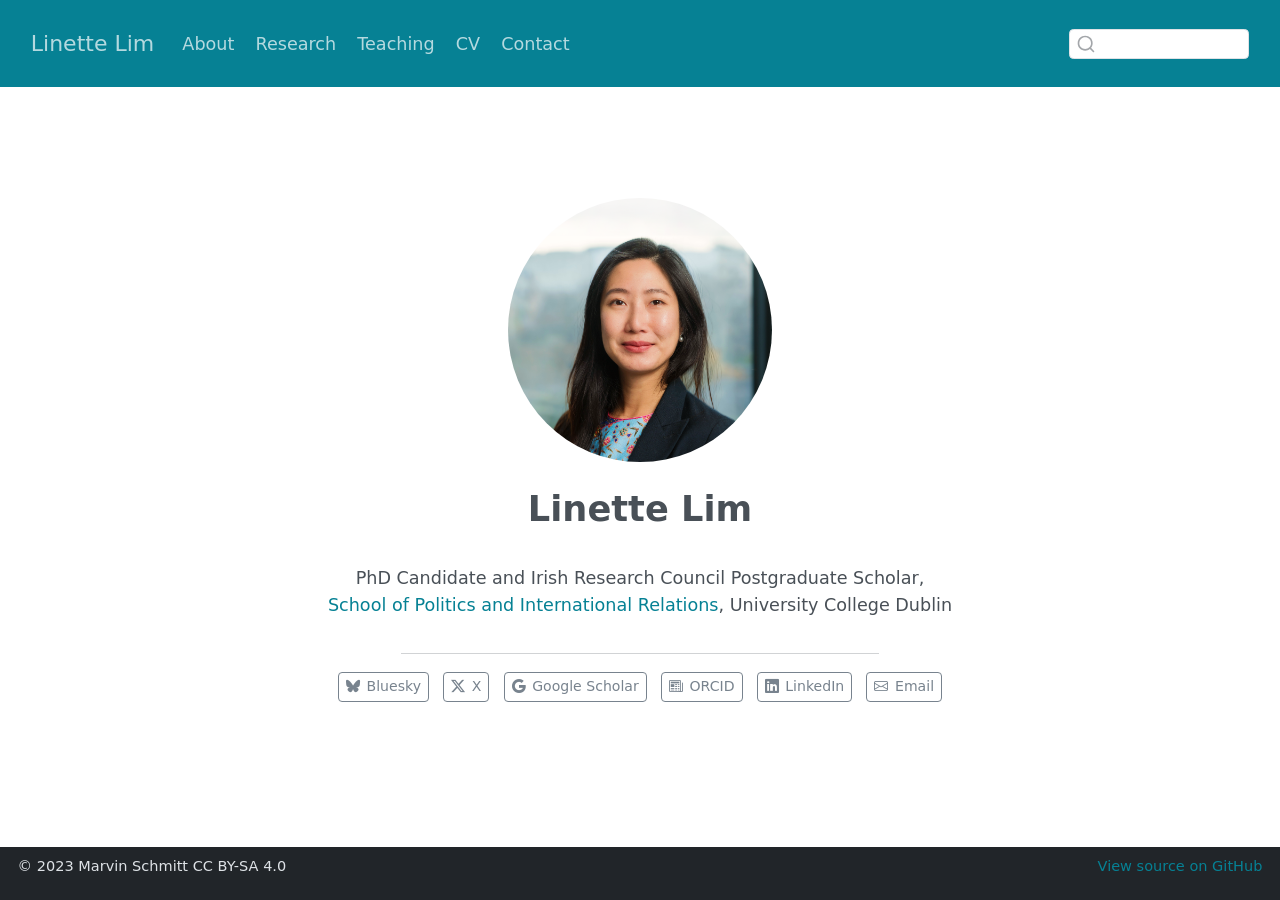
==== commit 91964449: "edit website" ====
--- a/docs/index.html
+++ b/docs/index.html
@@ -143,15 +143,19 @@
     <i class="bi bi-twitter-x"></i>
      <span class="about-link-text">X</span>
   </a>
-  <a href="https://github.com/linettemlim" class="about-link" rel="" target="">
-    <i class="bi bi-github"></i>
-     <span class="about-link-text">Github</span>
+  <a href="https://scholar.google.com/citations?user=Cuccu_sAAAAJ&amp;hl=en" class="about-link" rel="" target="">
+    <i class="bi bi-google"></i>
+     <span class="about-link-text">Google Scholar</span>
+  </a>
+  <a href="https://orcid.org/0000-0001-6916-4263" class="about-link" rel="" target="">
+    <i class="bi bi-newspaper"></i>
+     <span class="about-link-text">ORCID</span>
   </a>
   <a href="https://www.linkedin.com/in/linette-lim-a2095012/" class="about-link" rel="" target="">
     <i class="bi bi-linkedin"></i>
      <span class="about-link-text">LinkedIn</span>
   </a>
-  <a href="mailto:linettelmy@gmail.com" class="about-link" rel="" target="">
+  <a href="mailto:mail@linettelim.com" class="about-link" rel="" target="">
     <i class="bi bi-envelope"></i>
      <span class="about-link-text">Email</span>
   </a>
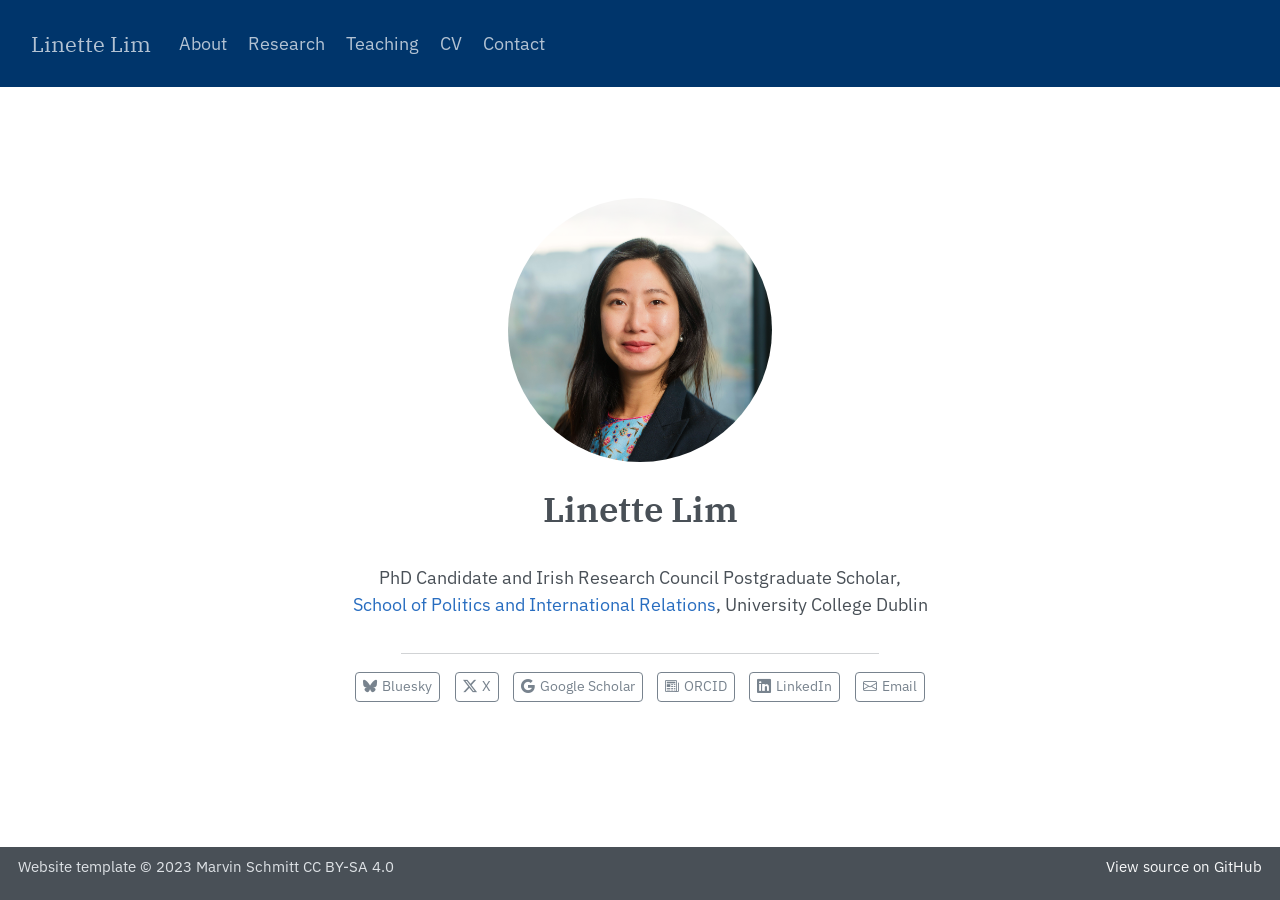
==== commit 82e04c71: "updated bar colour and fonts" ====
--- a/docs/index.html
+++ b/docs/index.html
@@ -26,10 +26,6 @@
 <script src="site_libs/quarto-nav/quarto-nav.js"></script>
 <script src="site_libs/quarto-nav/headroom.min.js"></script>
 <script src="site_libs/clipboard/clipboard.min.js"></script>
-<script src="site_libs/quarto-search/autocomplete.umd.js"></script>
-<script src="site_libs/quarto-search/fuse.min.js"></script>
-<script src="site_libs/quarto-search/quarto-search.js"></script>
-<meta name="quarto:offset" content="./">
 <script src="site_libs/quarto-html/quarto.js" type="module"></script>
 <script src="site_libs/quarto-html/tabsets/tabsets.js" type="module"></script>
 <script src="site_libs/quarto-html/axe/axe-check.js" type="module"></script>
@@ -39,19 +35,8 @@
 <link href="site_libs/quarto-html/quarto-syntax-highlighting-587c61ba64f3a5504c4d52d930310e48.css" rel="stylesheet" id="quarto-text-highlighting-styles">
 <script src="site_libs/bootstrap/bootstrap.min.js"></script>
 <link href="site_libs/bootstrap/bootstrap-icons.css" rel="stylesheet">
-<link href="site_libs/bootstrap/bootstrap-4ec4d6cd9098cdb80ef8710494fec32c.min.css" rel="stylesheet" append-hash="true" id="quarto-bootstrap" data-mode="light">
+<link href="site_libs/bootstrap/bootstrap-eda5d264fb7306317da02b2ab7589dc1.min.css" rel="stylesheet" append-hash="true" id="quarto-bootstrap" data-mode="light">
 <script id="quarto-search-options" type="application/json">{
-  "location": "navbar",
-  "copy-button": false,
-  "collapse-after": 3,
-  "panel-placement": "end",
-  "type": "textbox",
-  "limit": 50,
-  "keyboard-shortcut": [
-    "f",
-    "/",
-    "s"
-  ],
   "language": {
     "search-no-results-text": "No results",
     "search-matching-documents-text": "matching documents",
@@ -66,6 +51,7 @@
     "search-label": "Search"
   }
 }</script>
+<style>@import url('https://fonts.googleapis.com/css2?family=IBM+Plex+Sans:ital,wght@0,100..700;1,100..700&family=IBM+Plex+Serif:ital,wght@0,100;0,200;0,300;0,400;0,500;0,600;0,700;1,100;1,200;1,300;1,400;1,500;1,600;1,700&display=swap');</style>
 
 
 </head>
@@ -81,7 +67,6 @@
     <span class="navbar-title">Linette Lim</span>
     </a>
   </div>
-            <div id="quarto-search" class="" title="Search"></div>
           <button class="navbar-toggler" type="button" data-bs-toggle="collapse" data-bs-target="#navbarCollapse" aria-controls="navbarCollapse" role="menu" aria-expanded="false" aria-label="Toggle navigation" onclick="if (window.quartoToggleHeadroom) { window.quartoToggleHeadroom(); }">
   <span class="navbar-toggler-icon"></span>
 </button>
@@ -564,7 +549,7 @@
 <footer class="footer">
   <div class="nav-footer">
     <div class="nav-footer-left">
-<p><span class="faux-block">© 2023 Marvin Schmitt CC BY-SA 4.0</span></p>
+<p><span class="faux-block">Website template © 2023 Marvin Schmitt CC BY-SA 4.0</span></p>
 </div>   
     <div class="nav-footer-center">
       &nbsp;
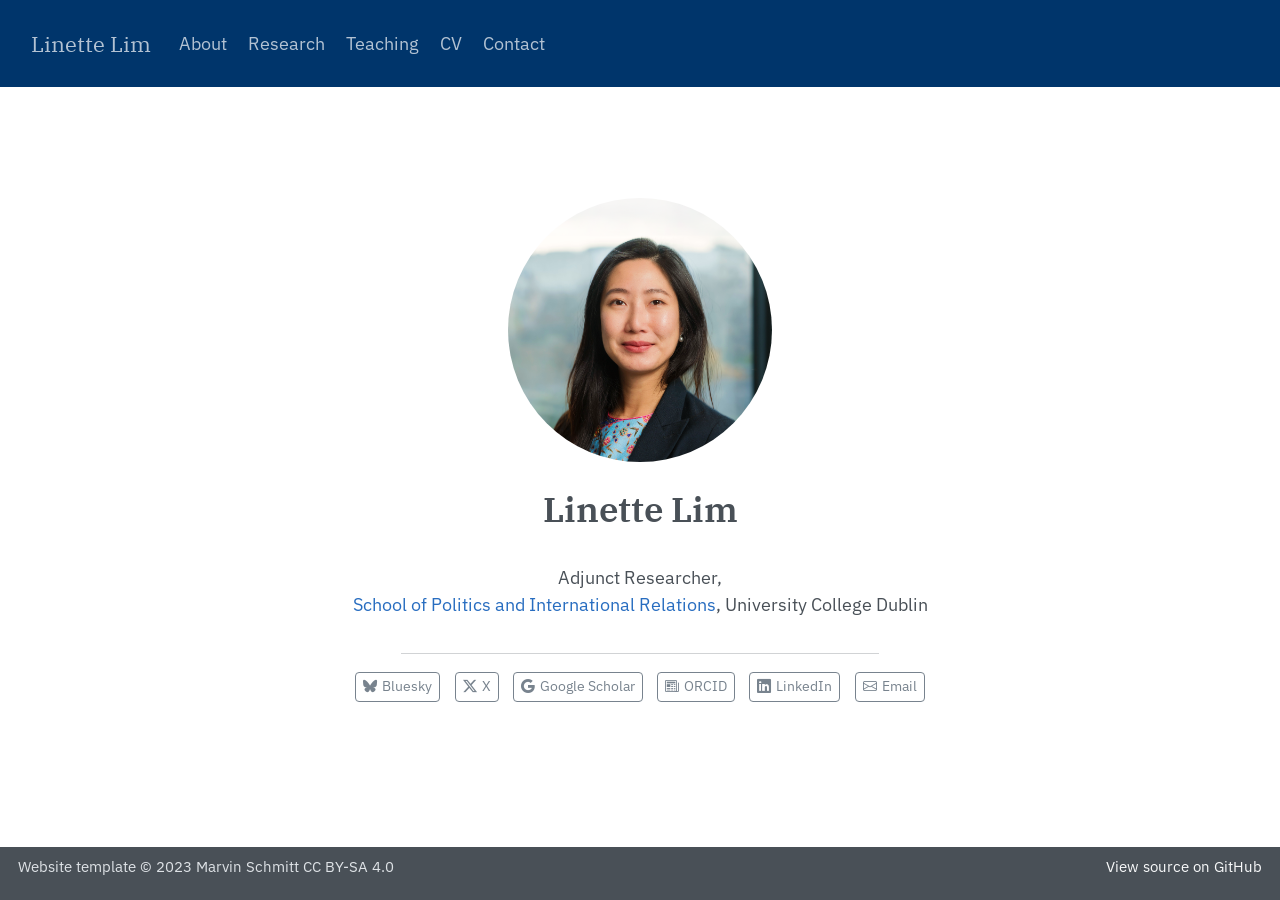
==== commit 1d474019: "edits to home page, about, and cv" ====
--- a/docs/index.html
+++ b/docs/index.html
@@ -115,7 +115,7 @@
   round " style="height: 15em; width: 15em;">
  <header id="title-block-header" class="quarto-title-block"><h1 class="title display-7">Linette Lim</h1></header><div id="about-block" style="text-align: center;">
 <section id="linette-lim" class="level1">
-<p>PhD Candidate and Irish Research Council Postgraduate Scholar,<br> <a href="https://www.ucd.ie/spire/" target="_blank">School of Politics and International Relations</a>, University College Dublin</p>
+<p>Adjunct Researcher,<br> <a href="https://www.ucd.ie/spire/" target="_blank">School of Politics and International Relations</a>, University College Dublin</p>
 </section>
 </div> 
   <hr class="about-sep">
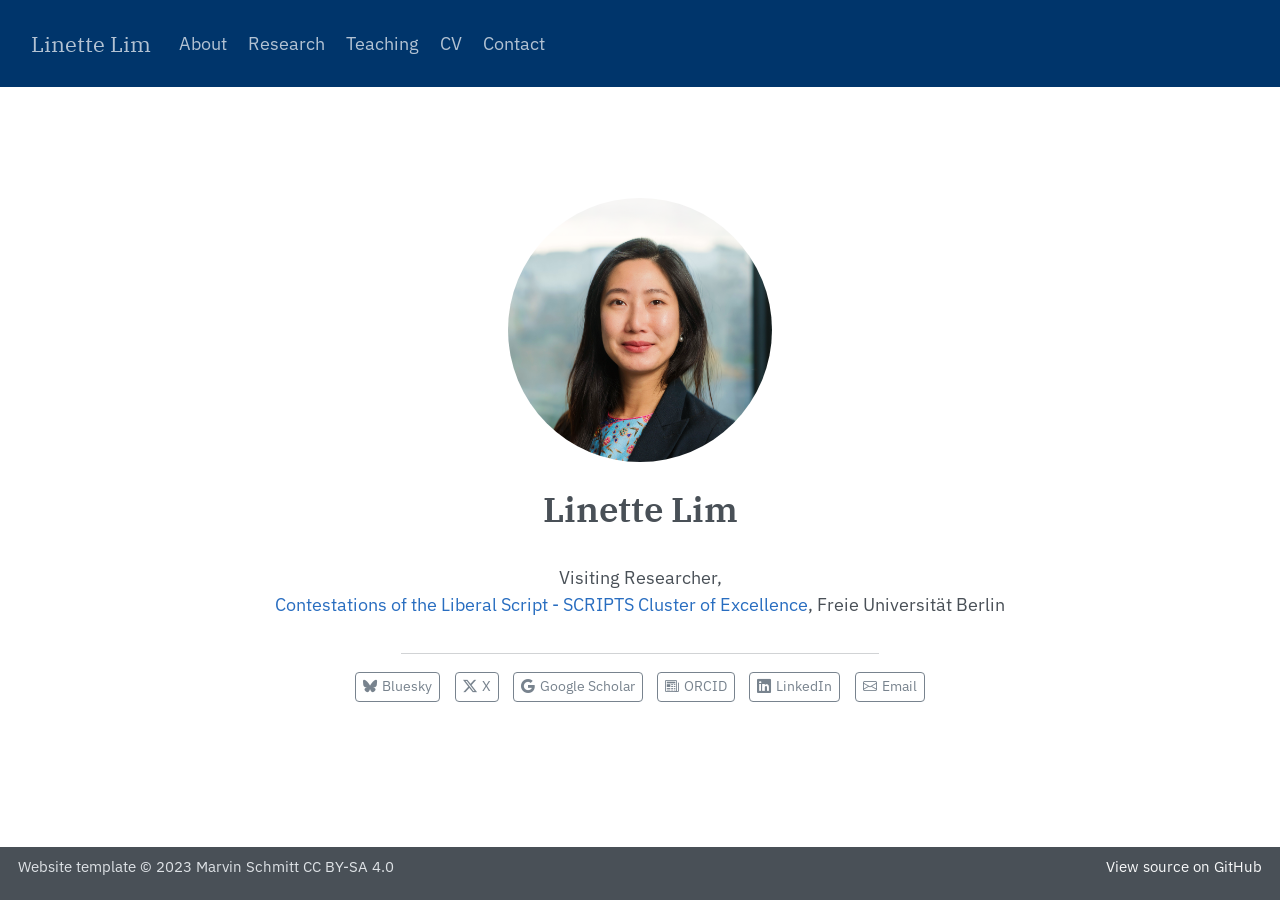
==== commit 04cbb588: "update cv and index" ====
--- a/docs/index.html
+++ b/docs/index.html
@@ -115,7 +115,7 @@
   round " style="height: 15em; width: 15em;">
  <header id="title-block-header" class="quarto-title-block"><h1 class="title display-7">Linette Lim</h1></header><div id="about-block" style="text-align: center;">
 <section id="linette-lim" class="level1">
-<p>Adjunct Researcher,<br> <a href="https://www.ucd.ie/spire/" target="_blank">School of Politics and International Relations</a>, University College Dublin</p>
+<p>Visiting Researcher,<br> <a href="https://www.scripts-berlin.eu/index.html/" target="_blank">Contestations of the Liberal Script - SCRIPTS Cluster of Excellence</a>, Freie Universität Berlin</p>
 </section>
 </div> 
   <hr class="about-sep">
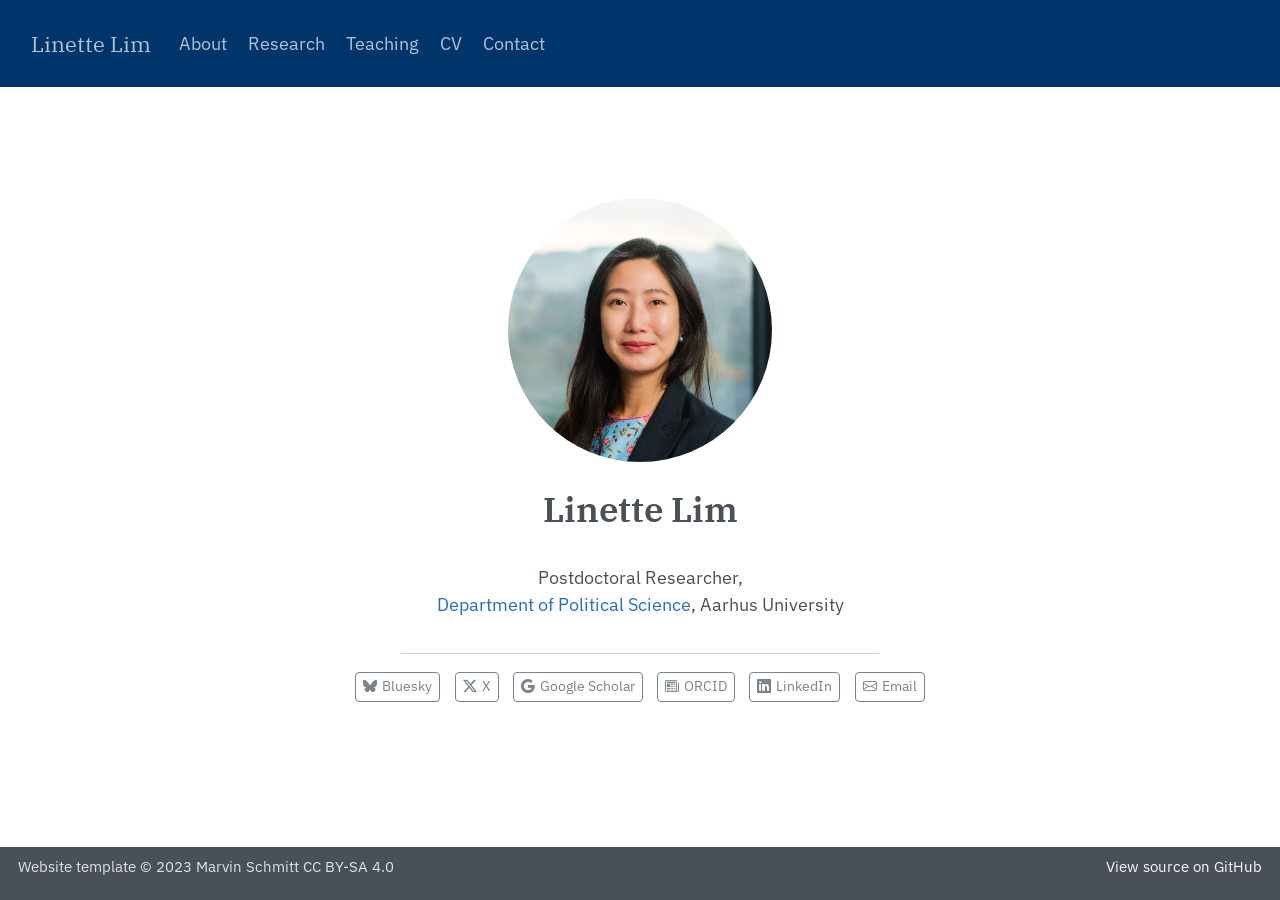
==== commit 008c7390: "job update" ====
--- a/docs/index.html
+++ b/docs/index.html
@@ -115,7 +115,7 @@
   round " style="height: 15em; width: 15em;">
  <header id="title-block-header" class="quarto-title-block"><h1 class="title display-7">Linette Lim</h1></header><div id="about-block" style="text-align: center;">
 <section id="linette-lim" class="level1">
-<p>Visiting Researcher,<br> <a href="https://www.scripts-berlin.eu/index.html/" target="_blank">Contestations of the Liberal Script - SCRIPTS Cluster of Excellence</a>, Freie Universität Berlin</p>
+<p>Postdoctoral Researcher,<br> <a href="https://ps.au.dk/en/" target="_blank">Department of Political Science</a>, Aarhus University</p>
 </section>
 </div> 
   <hr class="about-sep">
